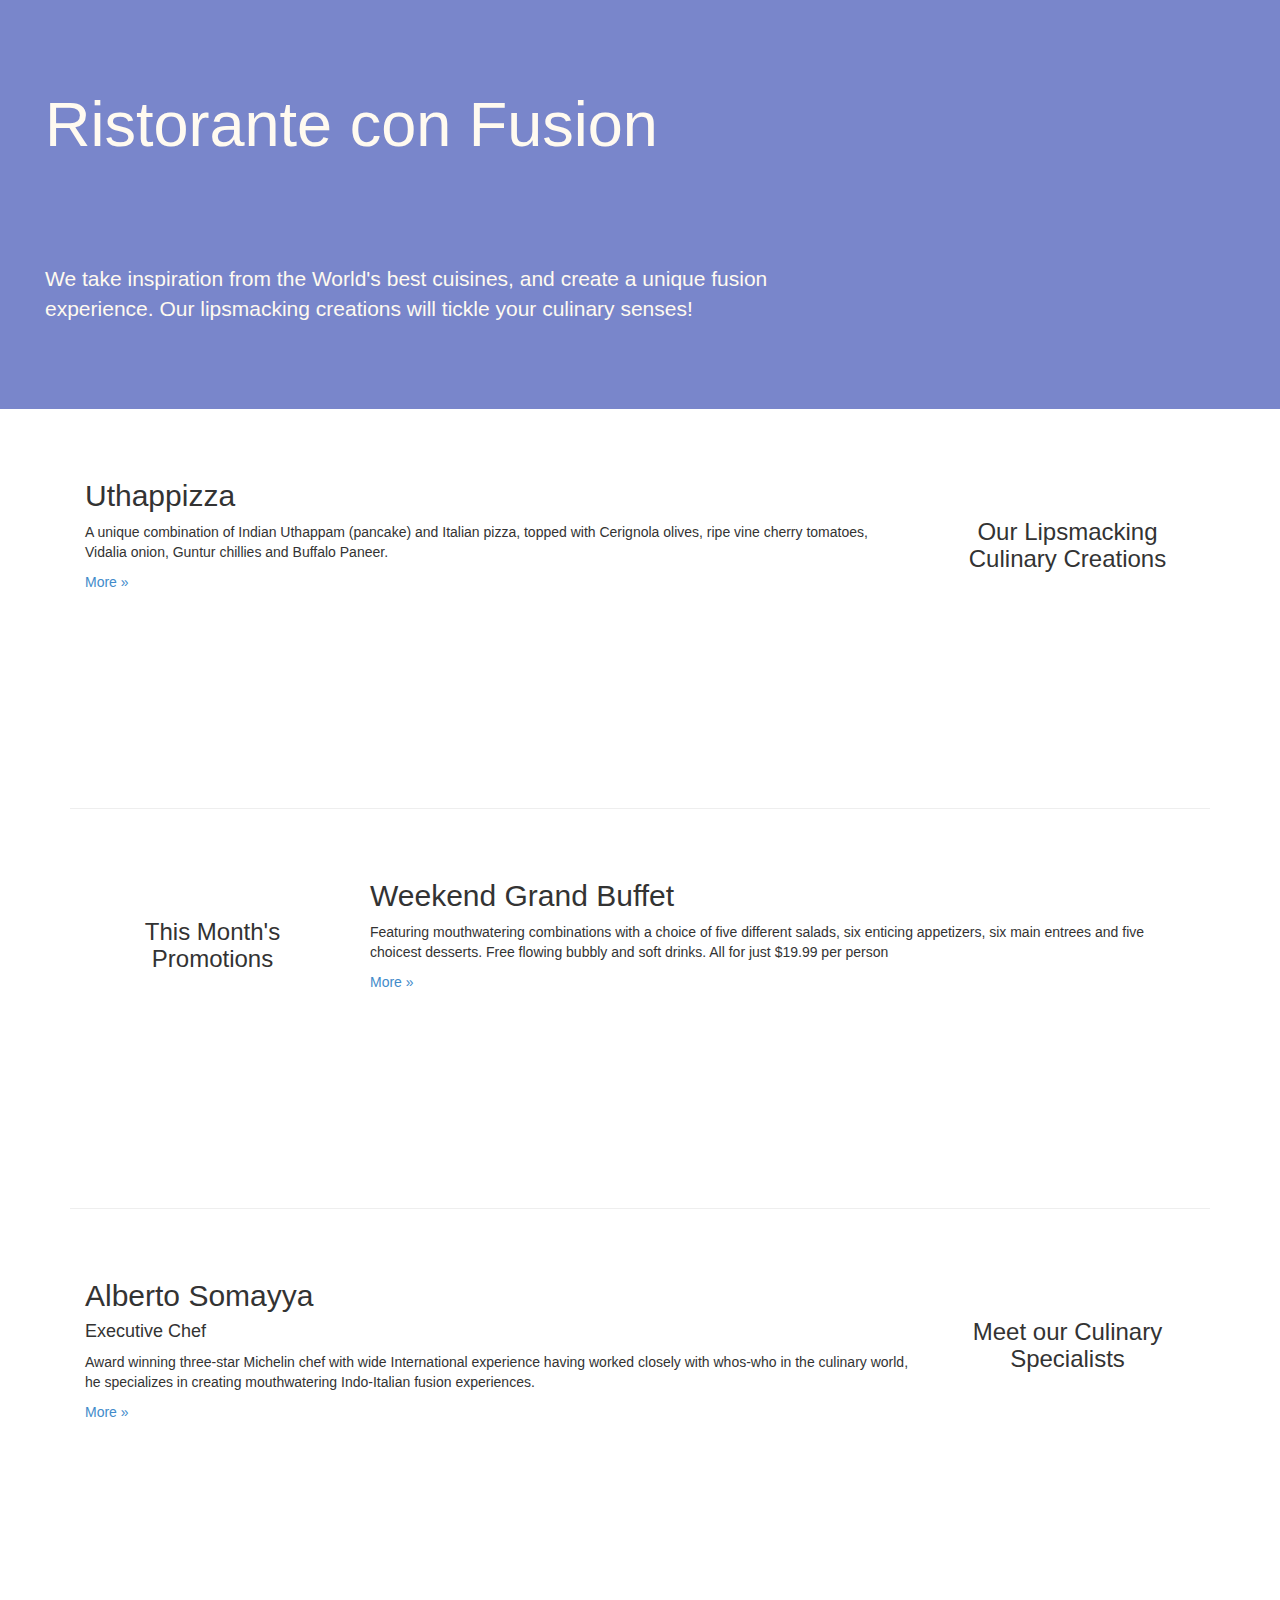
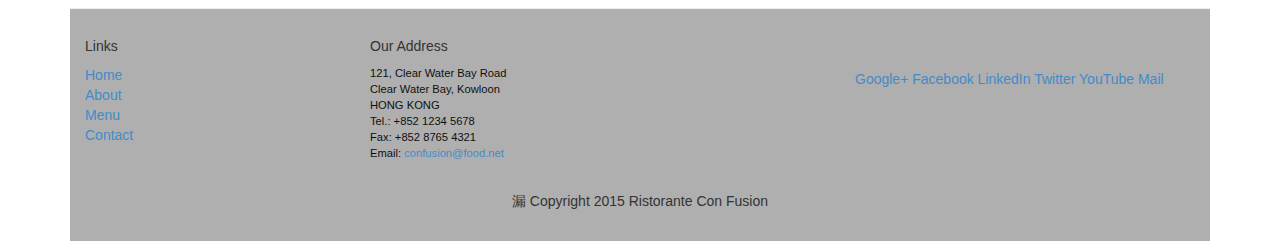
==== project 1/index.html @ 69d9b453 "Add project 1" ====
<!DOCTYPE html>
<!-- saved from url=(0077)https://d396qusza40orc.cloudfront.net/phoenixassets/web-frameworks/index.html -->
<html lang="en">
<head><meta http-equiv="Content-Type" content="text/html; charset=GBK">
    <title>Ristorante Con Fusion</title>
	<meta charset="uX-8">
	<meta http-equiv="X-UA-Compa]ble" content="IE=edge">
	<meta name="viewport" content="width=device-width,initial-scale=1">
	
	<!--link rel="stylesheet" href="https://maxcdn.bootstrapcdn.com/bootstrap/3.3.5/css/bootstrap.min.css"-->
	<!--link rel="stylesheet" href="https://maxcdn.bootstrapcdn.com/bootstrap/3.3.5/css/bootstrap-theme.min.css"-->
	<link rel="stylesheet" href="css/bootstrap.min.css">
	<link rel="stylesheet" href="css/bootstrap-theme.min.css">
	<link href="css/mystyles.css" rel="stylesheet">
</head>

<body>

    <header class = "jumbotron">

        <!-- Main component for a primary marketing message or call to action -->

        <div class = "row row-header">
            <div class = "col-xs-12 col-sm-8">
                <div>
                    <h1>Ristorante con Fusion</h1>
                    <p style="padding:40px;"></p>
                    <p>We take inspiration from the World's best cuisines, and create a unique fusion experience. Our lipsmacking creations will tickle your culinary senses!</p>
                </div>
                <div class "col-xs-12 col-sm-4">
                </div>
            </div>
        </div>
    </header>

    <div class = "container">
        <div class = "row row-content">
            <div class = "col-xs-12 col-sm-3 col-sm-push-9">
                <p style="padding:20px;"></p>
                <h3 align="center">Our Lipsmacking Culinary Creations</h3>
            </div>
            <div class = "col-xs-12 col-sm-9 col-sm-pull-3">
                <h2>Uthappizza</h2>
                <p>A unique combination of Indian Uthappam (pancake) and Italian pizza, topped with Cerignola olives, ripe vine cherry tomatoes, Vidalia onion, Guntur chillies and Buffalo Paneer.</p>
                <p><a href="https://d396qusza40orc.cloudfront.net/phoenixassets/web-frameworks/index.html#">More &#187;</a></p>
            </div>
        </div>


        <div class = "row row-content">
            <div class = "col-xs-12 col-sm-3">
                <p style="padding:20px;"></p>
                <h3 align="center">This Month's Promotions</h3>
            </div>
            <div class = "col-xs-12 col-sm-9">
                <h2>Weekend Grand Buffet</h2>
                <p>Featuring mouthwatering combinations with a choice of five different salads, six enticing appetizers, six main entrees and five choicest desserts. Free flowing bubbly and soft drinks. All for just $19.99 per person </p>
                <p><a href="https://d396qusza40orc.cloudfront.net/phoenixassets/web-frameworks/index.html#">More &#187;</a></p>
            </div>
        </div>

        <div class = "row row-content">
            <div class = "col-xs-12 col-sm-3 col-sm-push-9">
                <p style="padding:20px;"></p>
                <h3 align="center">Meet our Culinary Specialists</h3>
            </div>
            <div class = "col-xs-12 col-sm-9 col-sm-pull-3">
                <h2>Alberto Somayya</h2>
                <h4>Executive Chef</h4>
                <p>Award winning three-star Michelin chef with wide International experience having worked closely with whos-who in the culinary world, he specializes in creating mouthwatering Indo-Italian fusion experiences. </p>
                <p><a href="https://d396qusza40orc.cloudfront.net/phoenixassets/web-frameworks/index.html#">More &#187;</a></p>
            </div>
        </div>
    </div>

    <footer>
        <div class = "container">
            <div class = "row row-footer">             
                <div class ="col-xs-6 col-sm-3">
                    <h5>Links</h5>
                    <ul class = "list-unstyled">
                        <li><a href="https://d396qusza40orc.cloudfront.net/phoenixassets/web-frameworks/index.html#">Home</a></li>
                        <li><a href="https://d396qusza40orc.cloudfront.net/phoenixassets/web-frameworks/index.html#">About</a></li>
                        <li><a href="https://d396qusza40orc.cloudfront.net/phoenixassets/web-frameworks/index.html#">Menu</a></li>
                        <li><a href="https://d396qusza40orc.cloudfront.net/phoenixassets/web-frameworks/index.html#">Contact</a></li>
                    </ul>
                </div>
                <div class = "col-xs-6 col-sm-5">
                    <h5>Our Address</h5>
                    <address>
		              121, Clear Water Bay Road<br>
		              Clear Water Bay, Kowloon<br>
		              HONG KONG<br>
		              Tel.: +852 1234 5678<br>
		              Fax: +852 8765 4321<br>
		              Email: <a href="mailto:confusion@food.net">confusion@food.net</a>
		           </address>
                </div>
                <div class = "col-xs-12 col-sm-4">
                    <div style="padding: 40px 10px;">
                        <a href="http://google.com/+">Google+</a>
                        <a href="http://www.facebook.com/profile.php?id=">Facebook</a>
                        <a href="http://www.linkedin.com/in/">LinkedIn</a>
                        <a href="http://twitter.com/">Twitter</a>
                        <a href="http://youtube.com/">YouTube</a>
                        <a href="mailto:">Mail</a>
                    </div>
                </div>
                <div class = "col-xs-12">
                    <p style="padding:10px;"></p>
                    <p align="center">© Copyright 2015 Ristorante Con Fusion</p>
                </div>
            </div>
        </div>
    </footer>


	<!--script src="https://ajax.googleapis.com/ajax/libs/jquery/1.11.3/jquery.min.js"></script-->
	<script src="https://code.jquery.com/jquery-3.0.0.min.js"></script>
	<!-- Include all compiled plugins (below), or include individual files
as needed -->
	<script src="js/bootstrap.min.js"></script>
</body></html>
---- project 1/css/mystyles.css ----
.row-header{
    margin:0px auto;
    padding:0px auto;
}

.row-content {
    margin:0px auto;
    padding: 50px 0px 50px 0px;
    border-bottom: 1px ridge;
    min-height:400px;
}

.row-footer{
    background-color: #AfAfAf;
    margin:0px auto;
    padding: 20px 0px 20px 0px;
}
.jumbotron {
    padding:70px 30px 70px 30px;
    margin:0px auto;
    background: #7986CB ;
    color:floralwhite;
}

address{
    font-size:80%;
    margin:0px;
    color:#0f0f0f;
}
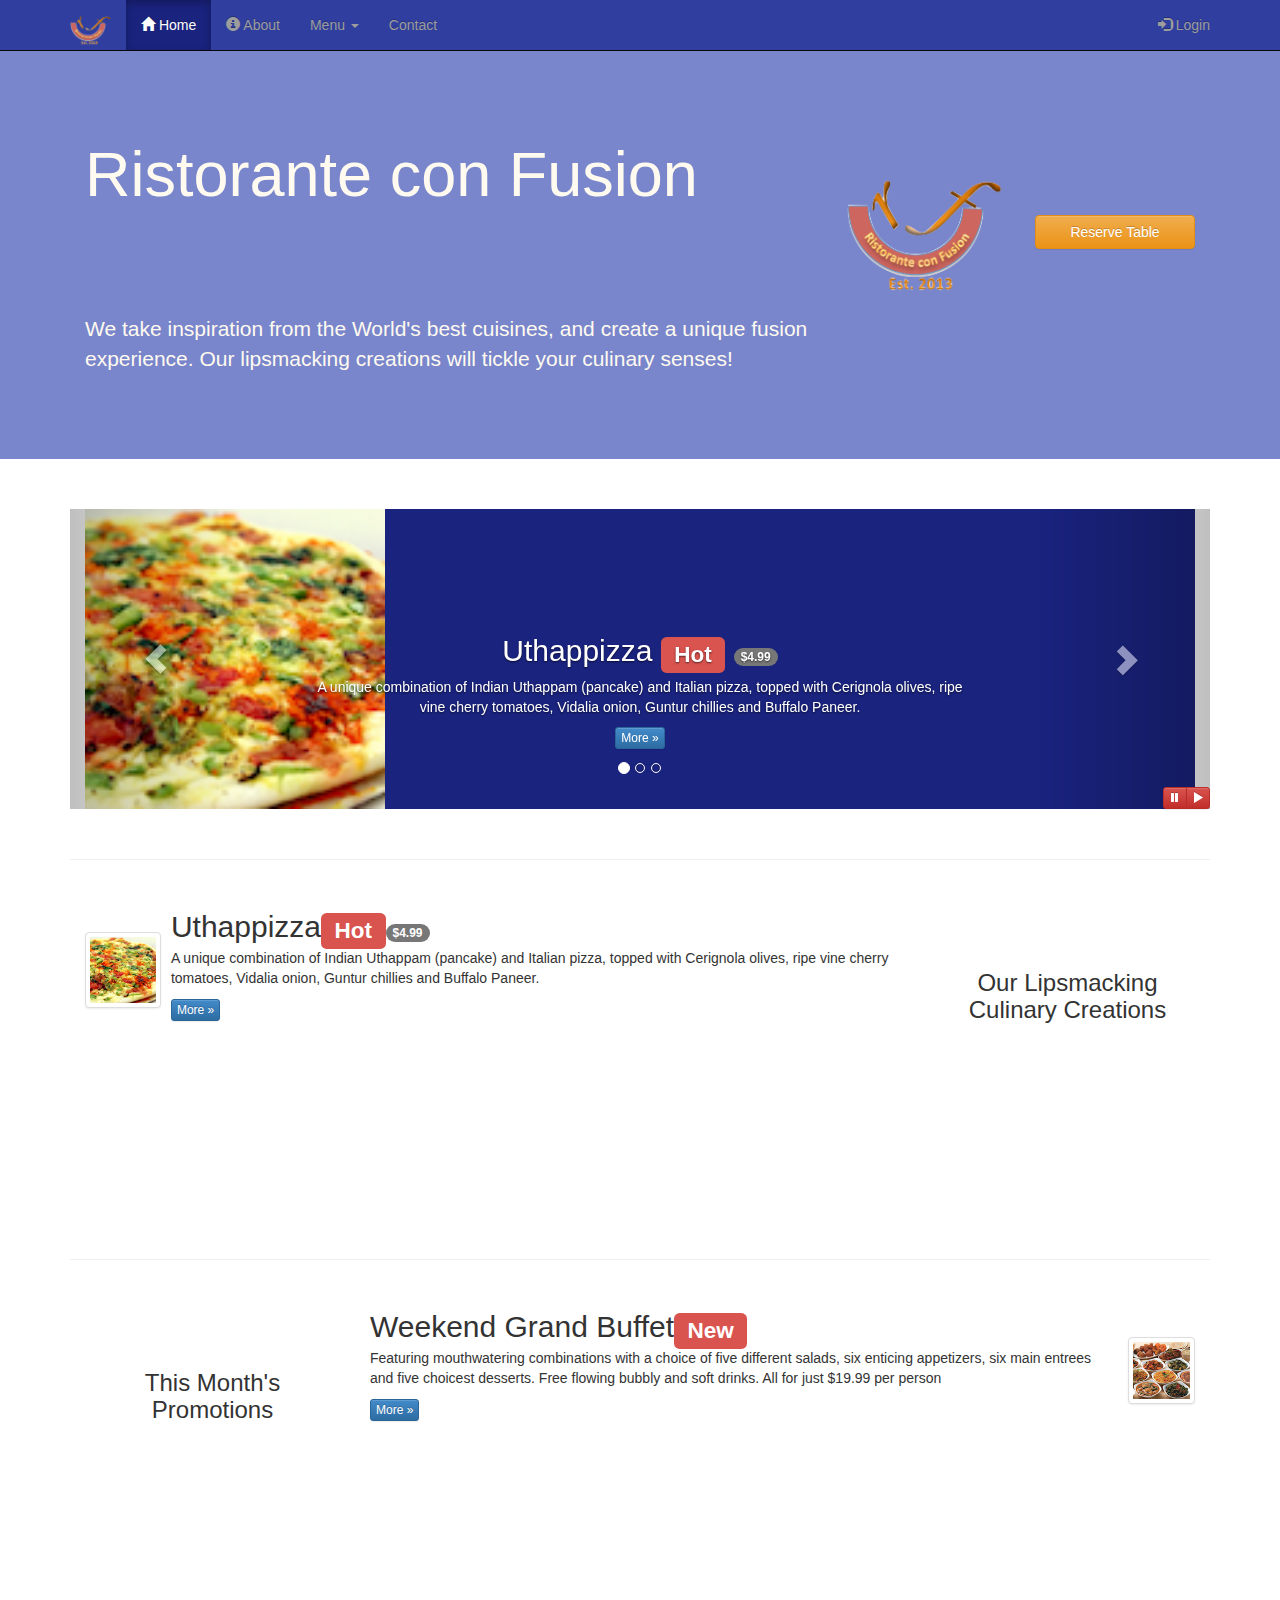
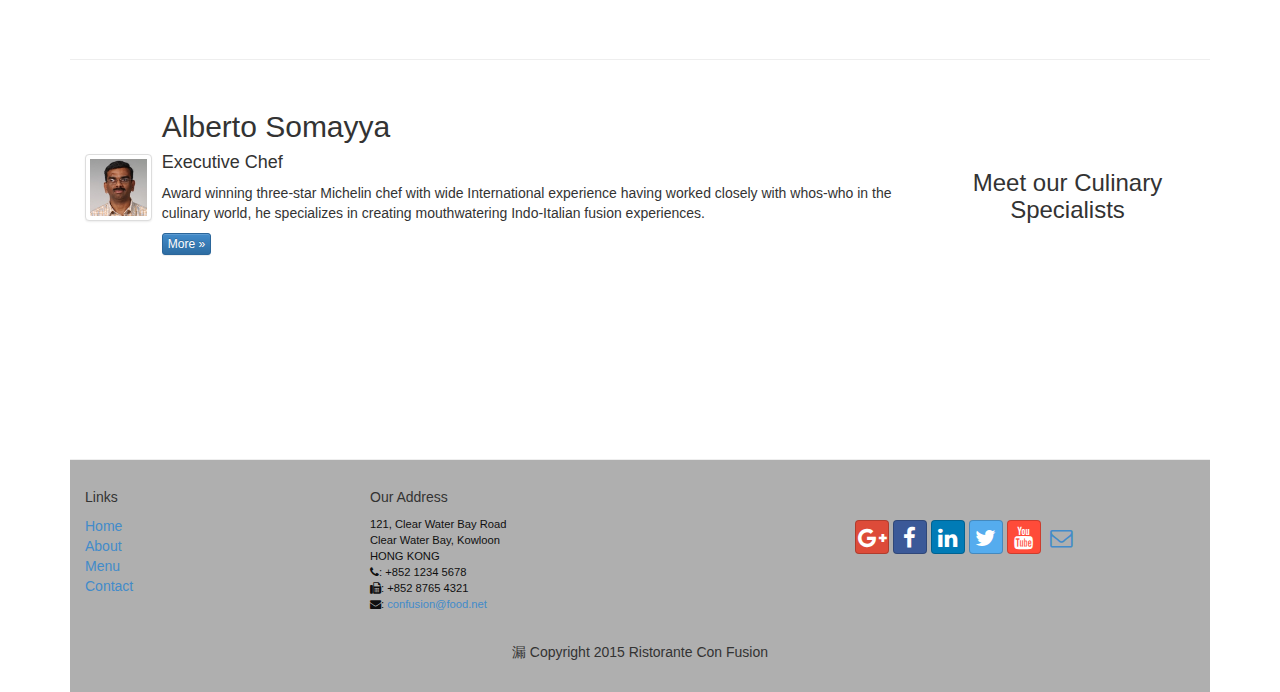
==== commit 77295c36: "finish project 1" ====
--- a/project 1/index.html
+++ b/project 1/index.html
@@ -11,15 +11,166 @@
 	<!--link rel="stylesheet" href="https://maxcdn.bootstrapcdn.com/bootstrap/3.3.5/css/bootstrap-theme.min.css"-->
 	<link rel="stylesheet" href="css/bootstrap.min.css">
 	<link rel="stylesheet" href="css/bootstrap-theme.min.css">
+	<link href="css/font-awesome.min.css" rel="stylesheet">
+    <link href="css/bootstrap-social.css" rel="stylesheet">
 	<link href="css/mystyles.css" rel="stylesheet">
 </head>
 
 <body>
 
+	<nav class="navbar navbar-inverse navbar-fixed-top" role="navigation">
+	<div id="loginModal" class="modal fade" role="dialog">
+        <div class="modal-dialog">
+        <!-- Modal content-->
+        <div class="modal-content">
+            <div class="modal-header">
+                <button type="button" class="close" data-dismiss="modal">&times;</button>
+                <h4 class="modal-title">Login </h4>
+            </div>
+            <div class="modal-body">
+			<form class="form-inline">
+						<div class="form-group">
+							<label class="sr-only" for="exampleInputEmail3">Email address</label>
+							<input type="email" class="form-control" id="exampleInputEmail3" placeholder="Email">
+						</div>
+						<div class="form-group">
+							<label class="sr-only" for="exampleInputPassword3">Password</label>
+							<input type="password" class="form-control" id="exampleInputPassword3" placeholder="Password">
+						</div>
+						<div class="checkbox">
+							<label>
+								<input type="checkbox"> <span style="color:white">Remember me</span>
+							</label>
+						</div>
+						<button type="submit" class="btn btn-primary">Sign in</button>
+						 <button type="button" class="btn btn-default btn-sm"
+                       data-dismiss="modal">Cancel</button>
+					</form>
+			</div>
+        </div>
+        </div>
+    </div>
+            <div class="container">
+				<div class="navbar-header">
+                    <button type="button" class="navbar-toggle collapsed" data-toggle="collapse" data-target="#navbar" aria-expanded="false" aria-controls="navbar">
+                        <span class="sr-only">Toggle navigation</span>
+                        <span class="icon-bar"></span>
+                        <span class="icon-bar"></span>
+                        <span class="icon-bar"></span>
+                    </button>
+                    <a class="navbar-brand" href="index.html"><img src="img/logo.png" height=30 width=41></a>
+                </div>
+				<div id="navbar" class="navbar-collapse collapse">
+					<ul class="nav navbar-nav">
+						<li class="active"><a href="#"><span class="glyphicon glyphicon-home"
+                         aria-hidden="true"></span> Home</a></li>
+						<li><a href="aboutus.html"><span class="glyphicon glyphicon-info-sign"
+                         aria-hidden="true"></span> About</a></li>
+						<li class="dropdown">
+							<a href="#" class="dropdown-toggle" data-toggle="dropdown"
+							role="button" aria-haspopup="true" aria-expanded="false">
+							Menu <span class="caret"></span></a>
+							<ul class="dropdown-menu">
+								<li><a href="#">Appetizers</a></li>
+								<li><a href="#">Main Courses</a></li>
+								<li><a href="#">Desserts</a></li>
+								<li><a href="#">Drinks</a></li>
+								<li role="separator" class="divider"></li>
+								<li class="dropdown-header">Specials</li>
+								<li><a href="#">Lunch Buffet</a></li>
+								<li><a href="#">Weekend Brunch</a></li>
+							</ul>
+						</li>
+						<li><a href="contactus.html">Contact</a></li>
+					</ul>
+					<ul class="nav navbar-nav navbar-right">
+                    <li><a data-toggle="modal" data-target="#loginModal">
+                    <span class="glyphicon glyphicon-log-in"></span> Login</a>
+                    </li>
+                </ul>
+				</div>
+				
+            </div>
+    </nav>
+		
     <header class = "jumbotron">
 
         <!-- Main component for a primary marketing message or call to action -->
-
+		<div class="container">
+				<div id="reserveModal" class="modal fade">
+					<div class="modal-dialog">
+					<!-- Modal content-->
+					<div class="modal-content">
+						<div class="modal-header">
+							<button type="button" class="close" data-dismiss="modal">&times;</button>
+							<h4 class="modal-title">Reserve Table </h4>
+						</div>
+						<div class="modal-body">
+							<form class = "form-horizontal">
+								<div class = "form-group">
+									<label for="inlineRadioOptions" class="col-sm-2 control-label">Number of Guests</label>
+									<div class = "col-sm-10">
+									<label class="radio-inline">
+									<input type="radio" name="inlineRadioOptions" id="inlineRadio1" value="option1"> 1
+									</label>
+									<label class="radio-inline">
+									<input type="radio" name="inlineRadioOptions" id="inlineRadio2" value="option2"> 2
+									</label>
+									<label class="radio-inline">
+									<input type="radio" name="inlineRadioOptions" id="inlineRadio3" value="option3"> 3
+									</label>
+									<label class="radio-inline">
+									<input type="radio" name="inlineRadioOptions" id="inlineRadio1" value="option1"> 4
+									</label>
+									<label class="radio-inline">
+									<input type="radio" name="inlineRadioOptions" id="inlineRadio2" value="option2"> 5
+									</label>
+									<label class="radio-inline">
+									<input type="radio" name="inlineRadioOptions" id="inlineRadio3" value="option3"> 6
+									</label>
+									</div>
+								</div>
+								<div class = "form-group">
+									<label for="section" class="col-sm-2 control-label">Section</label>
+									<div class="btn-group col-sm-10" data-toggle="buttons">
+									  <label class="btn btn-success active">
+										<input type="radio" name="options" id="option1" autocomplete="off" checked>Non-Smoking
+									  </label>
+									  <label class="btn btn-danger">
+										<input type="radio" name="options" id="option2" autocomplete="off">Smoking
+									  </label>
+									</div>
+								</div>
+								<div class = "form-group has-feedback">
+									<label class="col-sm-2 control-label">Date and Time</label>
+									<div class = "col-sm-4">
+										<input type="date" class="form-control" id="date" name="date" placeholder="Date">
+										<span class="glyphicon glyphicon-calendar form-control-feedback"></span>
+									</div>
+									<div class = "col-sm-4">
+										<input type="time" class="form-control" id="time" name="time" placeholder="Time">
+										<span class="glyphicon glyphicon-time form-control-feedback"></span>
+									</div>
+								</div>
+								<div class="form-group">
+									<div class="col-sm-offset-2 col-sm-10">
+										<button type="submit" class="btn btn-primary">Reserve</button>
+										<button type="button" class="btn btn-default btn-sm"
+										data-dismiss="modal">Cancel</button>
+									</div>
+									
+								</div>
+							</form>
+							
+							<div class="alert alert-warning alert-dismissible" role="alert">
+							<button type="button" class="close" data-dismiss="alert" aria-label="Close"><span aria-hidden="true">&times;</span></button>
+							
+							<strong>Warning!</strong> Please <a href ="#">call</a> us to reserve for more than six guests.
+							</div>
+						</div>
+					</div>
+					</div>
+				</div>
         <div class = "row row-header">
             <div class = "col-xs-12 col-sm-8">
                 <div>
@@ -27,22 +178,110 @@
                     <p style="padding:40px;"></p>
                     <p>We take inspiration from the World's best cuisines, and create a unique fusion experience. Our lipsmacking creations will tickle your culinary senses!</p>
                 </div>
-                <div class "col-xs-12 col-sm-4">
-                </div>
-            </div>
-        </div>
+            </div>
+			<div class="col-xs-12 col-sm-2">
+                    <p style="padding:20px;"></p>
+                    <img src="img/logo.png" class="img-responsive">
+            </div>
+			<div class="col-xs-12 col-sm-2">
+                    <p style="padding:40px;"></p>
+                    <a href="#reserve-row" class = "btn btn-warning btn-block" data-toggle="modal" data-target="#reserveModal" title="Or Call us at +852 12345678"
+                     data-placement="bottom">Reserve Table
+					</a>
+            </div>
+        </div>
+		</div>
     </header>
 
     <div class = "container">
+	 <div class="row row-content">
+           <div class="col-xs-12">
+				<div id="mycarousel" class="carousel slide" data-ride="carousel">
+				<!-- Indicators -->
+                <ol class="carousel-indicators">
+                    <li data-target="#mycarousel" data-slide-to="0" class="active"></li>
+                    <li data-target="#mycarousel" data-slide-to="1"></li>
+                    <li data-target="#mycarousel" data-slide-to="2"></li>
+                </ol>
+					<!-- Wrapper for slides -->
+                <div class="carousel-inner" role="listbox">
+                    <div class="item active">
+                        <img class="img-responsive"
+                         src="img/uthappizza.png" alt="Uthappizza">
+                        <div class="carousel-caption">
+                        <h2>Uthappizza  <span class="label label-danger">Hot</span> <span class="badge">$4.99</span></h2>
+                        <p>A unique combination of Indian Uthappam (pancake) and
+                          Italian pizza, topped with Cerignola olives, ripe vine
+                          cherry tomatoes, Vidalia onion, Guntur chillies and
+                          Buffalo Paneer.</p>
+                        <p><a class="btn btn-primary btn-xs" href="#">More &raquo;</a></p>
+                        </div>
+                    </div>
+                    <div class="item">
+                        <img class="img-responsive"
+                         src="img/buffet.png" alt="Buffet">
+                        <div class="carousel-caption">
+                        <h2>Weekend Grand Buffet <span class="label label-danger label-xs">New</span></h2>
+                         Featuring mouthwatering combinations with a choice of five different salads, six enticing appetizers, six main entrees and five choicest desserts. Free flowing bubbly and soft drinks. All for just $19.99 per person 
+                        </div>
+                    </div>
+                    <div class="item">
+                        <img class="img-responsive"
+                         src="img/alberto.png" alt="Alberto Somayya">
+                        <div class="carousel-caption">
+                         <h2 class="media-heading">Alberto Somayya</h2>
+                        <h4>Executive Chef</h4>
+                        <p>Award winning three-star Michelin chef with wide
+                         International experience having worked closely with
+                         whos-who in the culinary world, he specializes in
+                          creating mouthwatering Indo-Italian fusion experiences.
+                         </p>
+                        </div>
+                    </div>
+                </div>
+				
+            </div>
+			<!-- Controls -->
+                <a class="left carousel-control" href="#mycarousel" role="button" data-slide="prev">
+                    <span class="glyphicon glyphicon-chevron-left" aria-hidden="true"></span>
+                    <span class="sr-only">Previous</span>
+                </a>
+                <a class="right carousel-control" href="#mycarousel" role="button" data-slide="next">
+                    <span class="glyphicon glyphicon-chevron-right" aria-hidden="true"></span>
+                    <span class="sr-only">Next</span>
+                </a>
+				<div class="btn-group" id="carouselButtons">
+                    <button class="btn btn-danger btn-xs" id="carousel-pause">
+                	    <span class="glyphicon glyphicon-pause" aria-hidden="true"></span>
+                    </button>
+                    <button class="btn btn-danger btn-xs" id="carousel-play">
+                	    <span class="glyphicon glyphicon-play" aria-hidden="true"></span>
+                    </button>
+                </div>
+            </div>
+       </div>
         <div class = "row row-content">
             <div class = "col-xs-12 col-sm-3 col-sm-push-9">
                 <p style="padding:20px;"></p>
                 <h3 align="center">Our Lipsmacking Culinary Creations</h3>
             </div>
             <div class = "col-xs-12 col-sm-9 col-sm-pull-3">
-                <h2>Uthappizza</h2>
-                <p>A unique combination of Indian Uthappam (pancake) and Italian pizza, topped with Cerignola olives, ripe vine cherry tomatoes, Vidalia onion, Guntur chillies and Buffalo Paneer.</p>
-                <p><a href="https://d396qusza40orc.cloudfront.net/phoenixassets/web-frameworks/index.html#">More &#187;</a></p>
+                <div class="media">
+                    <div class="media-left media-middle">
+                        <a href="#">
+                        <img class="media-object img-thumbnail"
+                         src="img/uthappizza.png" alt="Uthappizza">
+                        </a>
+                    </div>
+                    <div class="media-body">
+                        <h2 class="media-heading">Uthappizza<span class="label label-danger">Hot</span><span class="badge">$4.99</span></h2>
+                        <p>A unique combination of Indian Uthappam (pancake) and
+                          Italian pizza, topped with Cerignola olives, ripe vine
+                          cherry tomatoes, Vidalia onion, Guntur chillies and
+                          Buffalo Paneer.</p>
+                        <p><a class="btn btn-primary btn-xs" href="#">More &raquo;</a></p>
+                    </div>
+                </div>
             </div>
         </div>
 
@@ -53,9 +292,20 @@
                 <h3 align="center">This Month's Promotions</h3>
             </div>
             <div class = "col-xs-12 col-sm-9">
-                <h2>Weekend Grand Buffet</h2>
+				<div class = "media">
+				
+				<div class = "media-body">
+                <h2 class = "media-heading">Weekend Grand Buffet<span class="label label-danger">New</span></h2>
                 <p>Featuring mouthwatering combinations with a choice of five different salads, six enticing appetizers, six main entrees and five choicest desserts. Free flowing bubbly and soft drinks. All for just $19.99 per person </p>
-                <p><a href="https://d396qusza40orc.cloudfront.net/phoenixassets/web-frameworks/index.html#">More &#187;</a></p>
+                 <p><a class="btn btn-primary btn-xs" href="#">More &raquo;</a></p>
+				 </div>
+				 <div class="media-right media-middle">
+                        <a href="#">
+                        <img class="media-object img-thumbnail"
+                         src="img/buffet.png" alt="Buffet">
+                        </a>
+                </div>
+				 </div>
             </div>
         </div>
 
@@ -65,10 +315,24 @@
                 <h3 align="center">Meet our Culinary Specialists</h3>
             </div>
             <div class = "col-xs-12 col-sm-9 col-sm-pull-3">
-                <h2>Alberto Somayya</h2>
-                <h4>Executive Chef</h4>
-                <p>Award winning three-star Michelin chef with wide International experience having worked closely with whos-who in the culinary world, he specializes in creating mouthwatering Indo-Italian fusion experiences. </p>
-                <p><a href="https://d396qusza40orc.cloudfront.net/phoenixassets/web-frameworks/index.html#">More &#187;</a></p>
+                <div class="media">
+                    <div class="media-left media-middle">
+                        <a href="#">
+                        <img class="media-object img-thumbnail"
+                         src="img/alberto.png" alt="Alberto Somayya">
+                        </a>
+                    </div>
+                    <div class="media-body">
+                        <h2 class="media-heading">Alberto Somayya</h2>
+                        <h4>Executive Chef</h4>
+                        <p>Award winning three-star Michelin chef with wide
+                         International experience having worked closely with
+                         whos-who in the culinary world, he specializes in
+                          creating mouthwatering Indo-Italian fusion experiences.
+                         </p>
+                        <p><a class="btn btn-primary btn-xs" href="#">More &raquo;</a></p>
+                    </div>
+                </div>
             </div>
         </div>
     </div>
@@ -91,19 +355,19 @@
 		              121, Clear Water Bay Road<br>
 		              Clear Water Bay, Kowloon<br>
 		              HONG KONG<br>
-		              Tel.: +852 1234 5678<br>
-		              Fax: +852 8765 4321<br>
-		              Email: <a href="mailto:confusion@food.net">confusion@food.net</a>
+		              <i class="fa fa-phone"></i>: +852 1234 5678<br>
+					<i class="fa fa-fax"></i>: +852 8765 4321<br>
+					<i class="fa fa-envelope"></i>: <a href="mailto:confusion@food.net">confusion@food.net</a>
 		           </address>
                 </div>
                 <div class = "col-xs-12 col-sm-4">
-                    <div style="padding: 40px 10px;">
-                        <a href="http://google.com/+">Google+</a>
-                        <a href="http://www.facebook.com/profile.php?id=">Facebook</a>
-                        <a href="http://www.linkedin.com/in/">LinkedIn</a>
-                        <a href="http://twitter.com/">Twitter</a>
-                        <a href="http://youtube.com/">YouTube</a>
-                        <a href="mailto:">Mail</a>
+                    <div class="nav navbar-nav" style="padding: 40px 10px;">
+                        <a class="btn btn-social-icon btn-google-plus" href="http://google.com/+"><i class="fa fa-google-plus"></i></a>
+                        <a class="btn btn-social-icon btn-facebook" href="http://www.facebook.com/profile.php?id="><i class="fa fa-facebook"></i></a>
+                        <a class="btn btn-social-icon btn-linkedin" href="http://www.linkedin.com/in/"><i class="fa fa-linkedin"></i></a>
+                        <a class="btn btn-social-icon btn-twitter" href="http://twitter.com/"><i class="fa fa-twitter"></i></a>
+                        <a class="btn btn-social-icon btn-youtube" href="http://youtube.com/"><i class="fa fa-youtube"></i></a>
+                        <a class="btn btn-social-icon" href="mailto:"><i class="fa fa-envelope-o"></i></a>
                     </div>
                 </div>
                 <div class = "col-xs-12">
@@ -120,4 +384,15 @@
 	<!-- Include all compiled plugins (below), or include individual files
 as needed -->
 	<script src="js/bootstrap.min.js"></script>
+	    <script>
+        $(document).ready(function(){
+            $("#mycarousel").carousel( { interval: 2000 } );
+                          $("#carousel-pause").click(function(){
+                $("#mycarousel").carousel('pause');
+            });
+                        $("#carousel-play").click(function(){
+                $("#mycarousel").carousel('cycle');
+            });
+        });
+    </script>
 </body></html>--- a/project 1/css/mystyles.css
+++ b/project 1/css/mystyles.css
@@ -26,4 +26,71 @@
     font-size:80%;
     margin:0px;
     color:#0f0f0f;
+}
+
+body{
+    padding:50px 0px 0px 0px;
+    z-index:0;
+}
+
+.navbar-inverse {
+     background: #303F9F;
+}
+
+.navbar-inverse .navbar-nav > .active > a,
+.navbar-inverse .navbar-nav > .active > a:hover,
+.navbar-inverse .navbar-nav > .active > a:focus {
+    color: #fff;
+    background: #1A237E;
+}
+
+.navbar-inverse .navbar-nav > .open > a,
+ .navbar-inverse .navbar-nav > .open > a:hover,
+ .navbar-inverse .navbar-nav > .open > a:focus {
+    color: #fff;
+    background: #1A237E;
+}
+
+.navbar-inverse .navbar-nav .open .dropdown-menu> li> a,
+.navbar-inverse .navbar-nav .open .dropdown-menu {
+    background-color: #303F9F;
+    color:#eeeeee;
+}
+
+.navbar-inverse .navbar-nav .open .dropdown-menu> li> a:hover {
+    color:#000000;
+}
+
+.tab-content {
+    border-left: 1px solid #ddd;
+    border-right: 1px solid #ddd;
+    border-bottom: 1px solid #ddd;
+    padding: 10px;
+}
+
+.affix{
+	top:100px;
+}
+
+.carousel {
+    background:#1A237E;
+}
+.carousel .item {
+  height: 300px;
+}
+.item img {
+    position: absolute;
+    top: 0;
+    left: 0;
+    min-height: 300px;
+}
+
+.modal-title , .form-group > label , .radio-inline{
+	color:black;
+}
+
+#carouselButtons {
+    right:0px;
+    position: absolute;
+    bottom: 0px;
 }